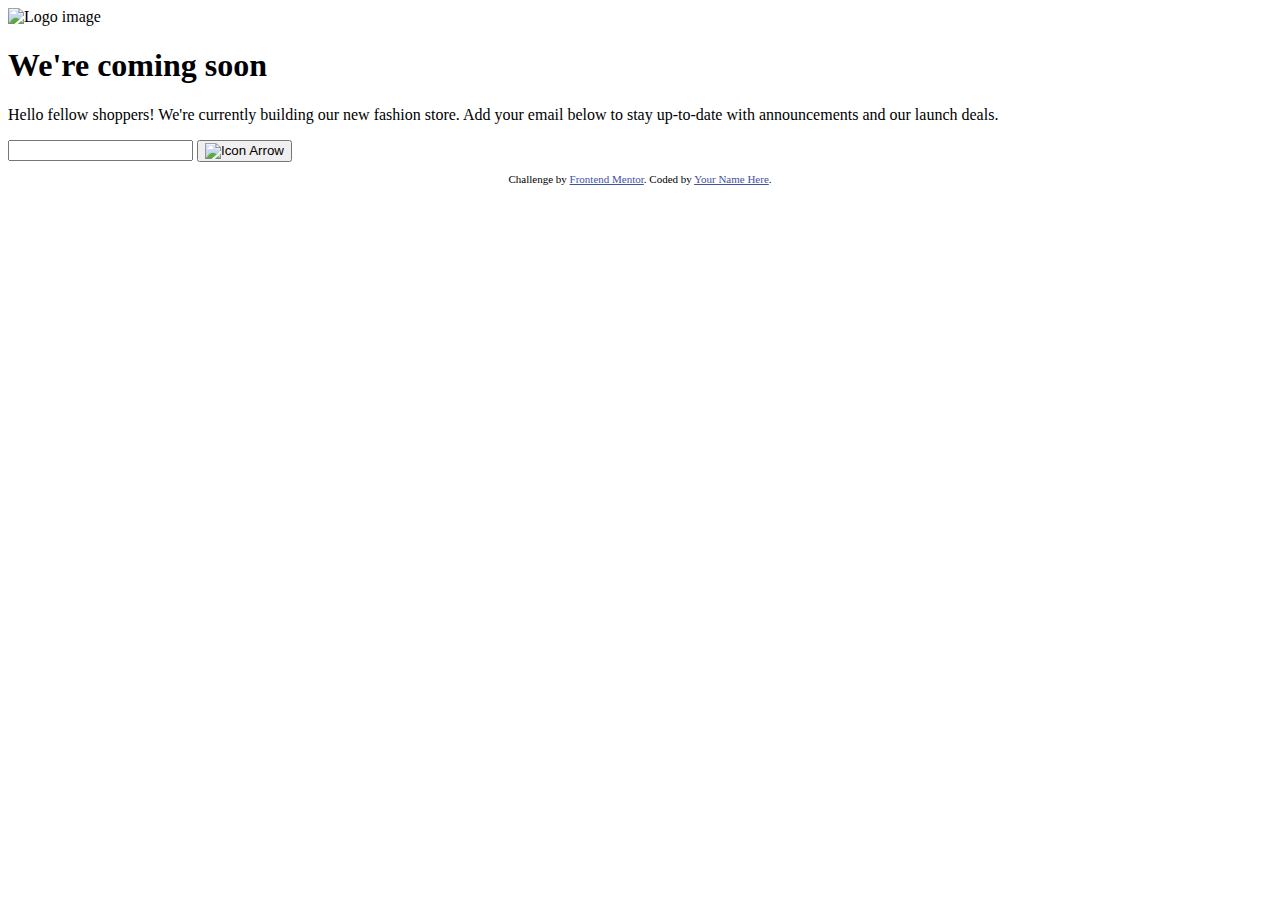
==== index.html @ 5303d1f9 "finish coding the html structure" ====
<!DOCTYPE html>
<html lang="en">
  <head>
    <meta charset="UTF-8" />
    <meta name="viewport" content="width=device-width, initial-scale=1.0" />
    <!-- displays site properly based on user's device -->
    <link rel="stylesheet" href="css/style.css" />
    <link
      href="https://fonts.googleapis.com/css?family=Josefin+Sans&display=swap"
      rel="stylesheet"
    />
    <link rel="icon" type="image/png" sizes="32x32" href="./images/favicon-32x32.png" />

    <title>Frontend Mentor | Base Apparel coming soon page</title>

    <!-- Feel free to remove these styles or customise in your own stylesheet 👍 -->
    <style>
      .attribution {
        font-size: 11px;
        text-align: center;
      }
      .attribution a {
        color: hsl(228, 45%, 44%);
      }
    </style>
  </head>
  <body>
    <main>
      <section id="first-section">
        <div class="container">
          <header>
            <img class="logo" src="images/logo.svg" alt="Logo image" />
          </header>
          <div class="mobile-img"></div>
          <h1><span>We're</span> coming soon</h1>
          <p>
            Hello fellow shoppers! We're currently building our new fashion store. Add your email
            below to stay up-to-date with announcements and our launch deals.
          </p>
          <form action="#">
            <input type="email" id="email" />
            <button type="submit"><img src="images/icon-arrow.svg" alt="Icon Arrow" /></button>
          </form>
        </div>
      </section>

      <section id="second-section"><div class="desktop-img"></div></section>
    </main>

    <footer>
      <p class="attribution">
        Challenge by
        <a href="https://www.frontendmentor.io?ref=challenge" target="_blank">Frontend Mentor</a>.
        Coded by <a href="#">Your Name Here</a>.
      </p>
    </footer>
  </body>
</html>
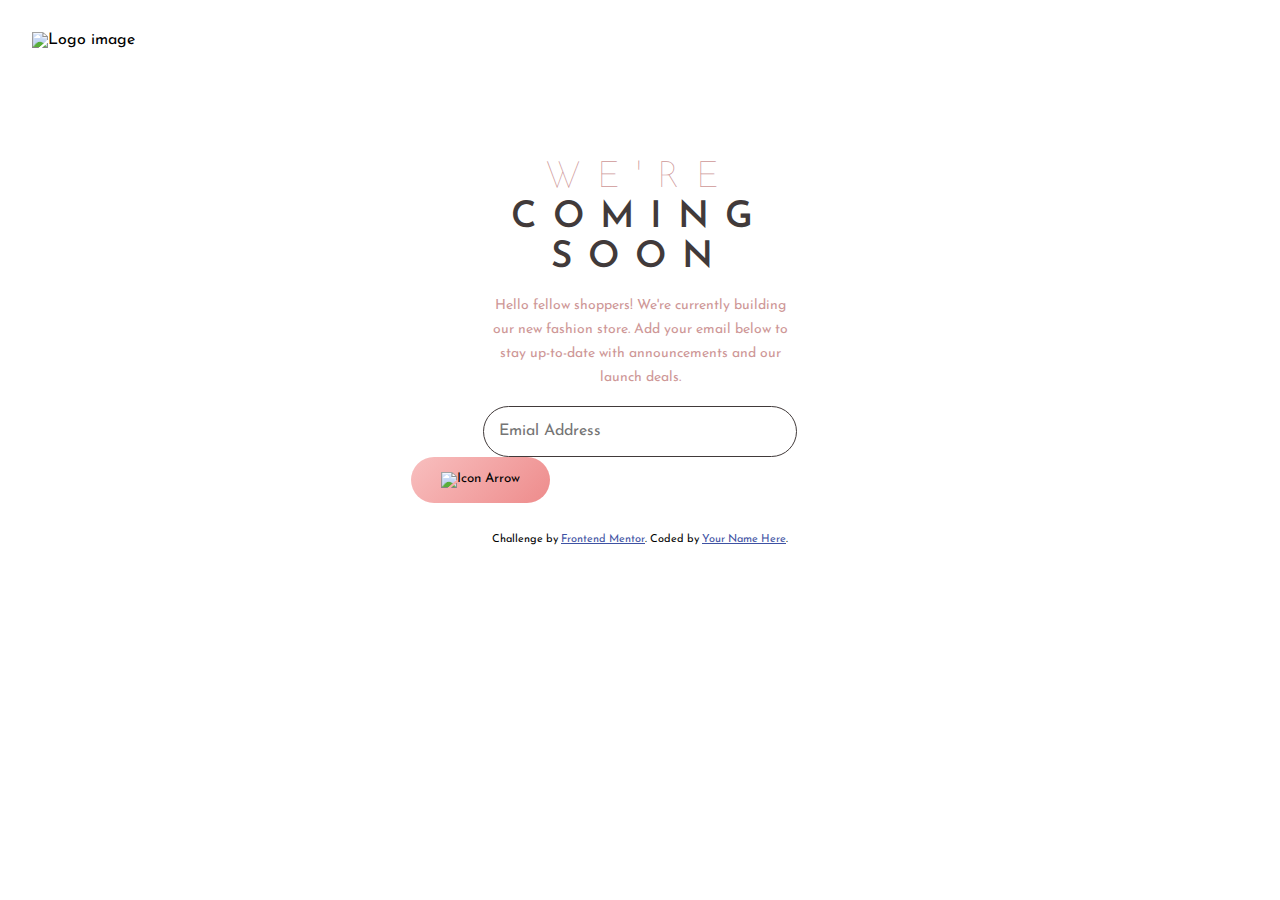
==== commit 29248fe8: "done with the mobile design" ====
--- a/index.html
+++ b/index.html
@@ -27,19 +27,24 @@
   <body>
     <main>
       <section id="first-section">
+        <header>
+          <img class="logo" src="images/logo.svg" alt="Logo image" />
+        </header>
+        <img class="mobile-img" src="/images/hero-mobile.jpg" alt="" />
+
         <div class="container">
-          <header>
-            <img class="logo" src="images/logo.svg" alt="Logo image" />
-          </header>
-          <div class="mobile-img"></div>
           <h1><span>We're</span> coming soon</h1>
           <p>
             Hello fellow shoppers! We're currently building our new fashion store. Add your email
             below to stay up-to-date with announcements and our launch deals.
           </p>
           <form action="#">
-            <input type="email" id="email" />
-            <button type="submit"><img src="images/icon-arrow.svg" alt="Icon Arrow" /></button>
+            <div class="form-group">
+              <input type="email" id="email" placeholder="Emial Address" />
+              <button class="btn" type="submit">
+                <img src="images/icon-arrow.svg" alt="Icon Arrow" />
+              </button>
+            </div>
           </form>
         </div>
       </section>
--- a/css/style.css
+++ b/css/style.css
@@ -0,0 +1,83 @@
+* {
+  font-family: 'Josefin Sans', sans-serif;
+  box-sizing: border-box;
+  margin: 0;
+  padding: 0;
+}
+
+.container {
+  padding: 1.9rem;
+  text-align: center;
+  max-width: 375px;
+  margin: auto;
+}
+
+#first-section .mobile-img {
+  width: 100%;
+}
+
+#first-section header .logo {
+  padding: 2rem;
+}
+
+#first-section {
+  margin: auto;
+  background: url('../images/bg-pattern-desktop.svg') no-repeat center center/cover;
+}
+
+#first-section .container h1 {
+  margin: 2rem auto 1rem auto;
+  text-transform: uppercase;
+  font-size: 2.3rem;
+  letter-spacing: 1rem;
+  font-weight: 600;
+  line-height: 2.5rem;
+  color: hsl(0, 6%, 24%);
+}
+
+#first-section .container h1 span {
+  font-weight: 100;
+  font-stretch: 200%;
+  color: hsl(0, 36%, 70%);
+}
+
+#first-section .container p {
+  color: hsl(0, 36%, 70%);
+  font-size: 14px;
+  line-height: 1.5rem;
+}
+
+form .form-group {
+  display: flex;
+  flex-flow: row wrap;
+  align-items: center;
+  width: 100%;
+  margin-top: 1rem;
+}
+
+form .form-group input {
+  font-size: 16px;
+  width: 100%;
+  padding: 15px;
+  border: 1px solid hsl(0, 6%, 24%);
+  border-radius: 50px;
+  outline: none;
+  line-height: 19px;
+}
+
+form .form-group input:focus {
+  border: 1px solid hsl(0, 36%, 70%);
+}
+
+form .form-group .btn {
+  border-radius: 50px;
+  z-index: 1;
+  border: none;
+  outline: none;
+  background: linear-gradient(135deg, hsl(0, 80%, 86%), hsl(0, 74%, 74%));
+  margin-left: -72px;
+}
+
+form .form-group .btn img {
+  padding: 15px 30px 15px 30px;
+}
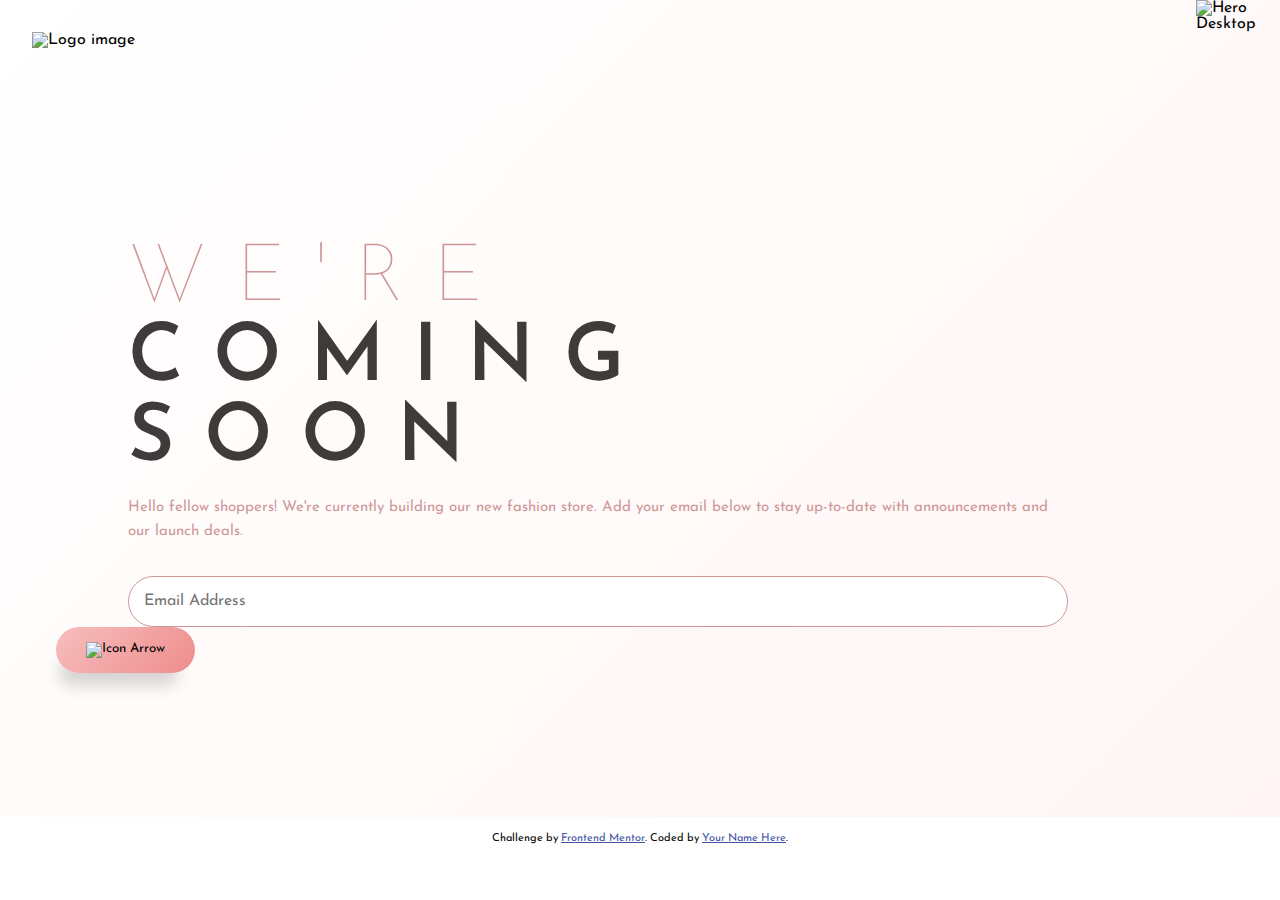
==== commit 70842875: "more changes" ====
--- a/index.html
+++ b/index.html
@@ -18,6 +18,7 @@
       .attribution {
         font-size: 11px;
         text-align: center;
+        padding: 1rem;
       }
       .attribution a {
         color: hsl(228, 45%, 44%);
@@ -30,7 +31,7 @@
         <header>
           <img class="logo" src="images/logo.svg" alt="Logo image" />
         </header>
-        <img class="mobile-img" src="/images/hero-mobile.jpg" alt="" />
+        <img class="mobile-img" src="images/hero-mobile.jpg" alt="Hero Mobile" />
 
         <div class="container">
           <h1><span>We're</span> coming soon</h1>
@@ -40,7 +41,7 @@
           </p>
           <form action="#">
             <div class="form-group">
-              <input type="email" id="email" placeholder="Emial Address" />
+              <input type="email" id="email" placeholder="Email Address" />
               <button class="btn" type="submit">
                 <img src="images/icon-arrow.svg" alt="Icon Arrow" />
               </button>
@@ -49,9 +50,10 @@
         </div>
       </section>
 
-      <section id="second-section"><div class="desktop-img"></div></section>
+      <section id="second-section">
+        <div class="desktop-img"><img src="images/hero-desktop.jpg" alt="Hero Desktop" /></div>
+      </section>
     </main>
-
     <footer>
       <p class="attribution">
         Challenge by
--- a/css/style.css
+++ b/css/style.css
@@ -1,3 +1,4 @@
+/* Smart Phones */
 * {
   font-family: 'Josefin Sans', sans-serif;
   box-sizing: border-box;
@@ -5,11 +6,19 @@
   padding: 0;
 }
 
+main {
+  width: 100%;
+  margin: auto;
+  background: linear-gradient(135deg, hsl(0, 0%, 100%), hsl(0, 100%, 98%));
+}
+
 .container {
   padding: 1.9rem;
   text-align: center;
-  max-width: 375px;
-  margin: auto;
+}
+
+#second-section {
+  display: none;
 }
 
 #first-section .mobile-img {
@@ -21,7 +30,6 @@
 }
 
 #first-section {
-  margin: auto;
   background: url('../images/bg-pattern-desktop.svg') no-repeat center center/cover;
 }
 
@@ -43,7 +51,7 @@
 
 #first-section .container p {
   color: hsl(0, 36%, 70%);
-  font-size: 14px;
+  font-size: 15px;
   line-height: 1.5rem;
 }
 
@@ -52,32 +60,76 @@
   flex-flow: row wrap;
   align-items: center;
   width: 100%;
-  margin-top: 1rem;
+  margin: 2rem 0 1rem 0;
 }
 
 form .form-group input {
   font-size: 16px;
   width: 100%;
   padding: 15px;
-  border: 1px solid hsl(0, 6%, 24%);
+  color: hsl(0, 36%, 70%);
+  border: 1px solid hsl(0, 36%, 70%);
   border-radius: 50px;
   outline: none;
   line-height: 19px;
 }
 
-form .form-group input:focus {
-  border: 1px solid hsl(0, 36%, 70%);
-}
-
 form .form-group .btn {
+  outline: none;
   border-radius: 50px;
   z-index: 1;
   border: none;
   outline: none;
   background: linear-gradient(135deg, hsl(0, 80%, 86%), hsl(0, 74%, 74%));
   margin-left: -72px;
+  box-shadow: -7px 22px 16px -10px rgba(0, 0, 0, 0.17);
+}
+
+form .form-group .btn:hover {
+  cursor: pointer;
+  background: hsl(0, 36%, 70%);
 }
 
 form .form-group .btn img {
   padding: 15px 30px 15px 30px;
 }
+
+/* Tablet */
+@media (min-width: 501px) and (max-width: 768px) {
+  .container {
+    padding: 5rem;
+  }
+
+  #first-section .container h1 {
+    font-size: 3rem;
+    line-height: 3rem;
+  }
+}
+
+/* Normal  */
+@media (min-width: 769px) /*and (max-width: 1440px) */ {
+  main {
+    display: flex;
+    flex-direction: row;
+    align-items: flex-start;
+  }
+
+  #first-section .mobile-img {
+    display: none;
+  }
+
+  #second-section {
+    display: block;
+  }
+
+  .container {
+    padding: 8rem;
+    text-align: left;
+  }
+
+  #first-section .container h1 {
+    font-size: 5rem;
+    line-height: 5rem;
+    letter-spacing: 1.8rem;
+  }
+}
